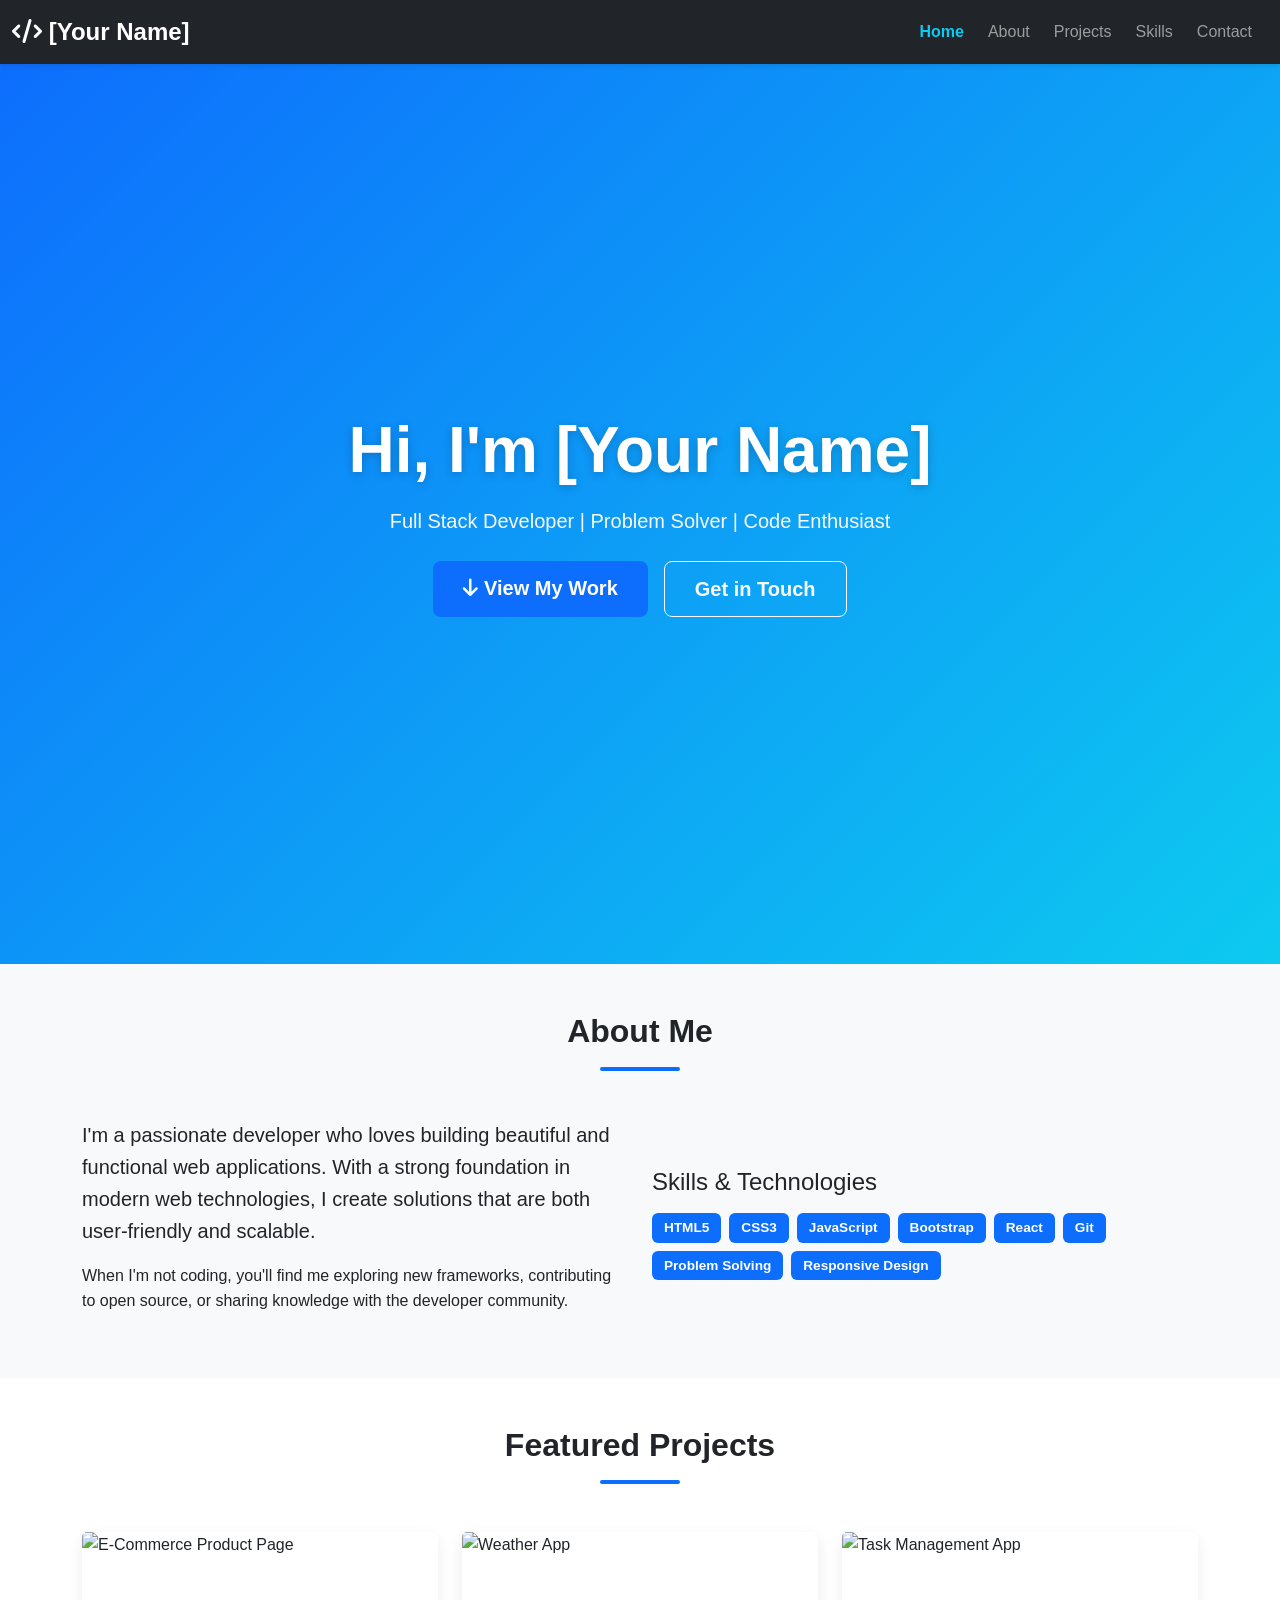
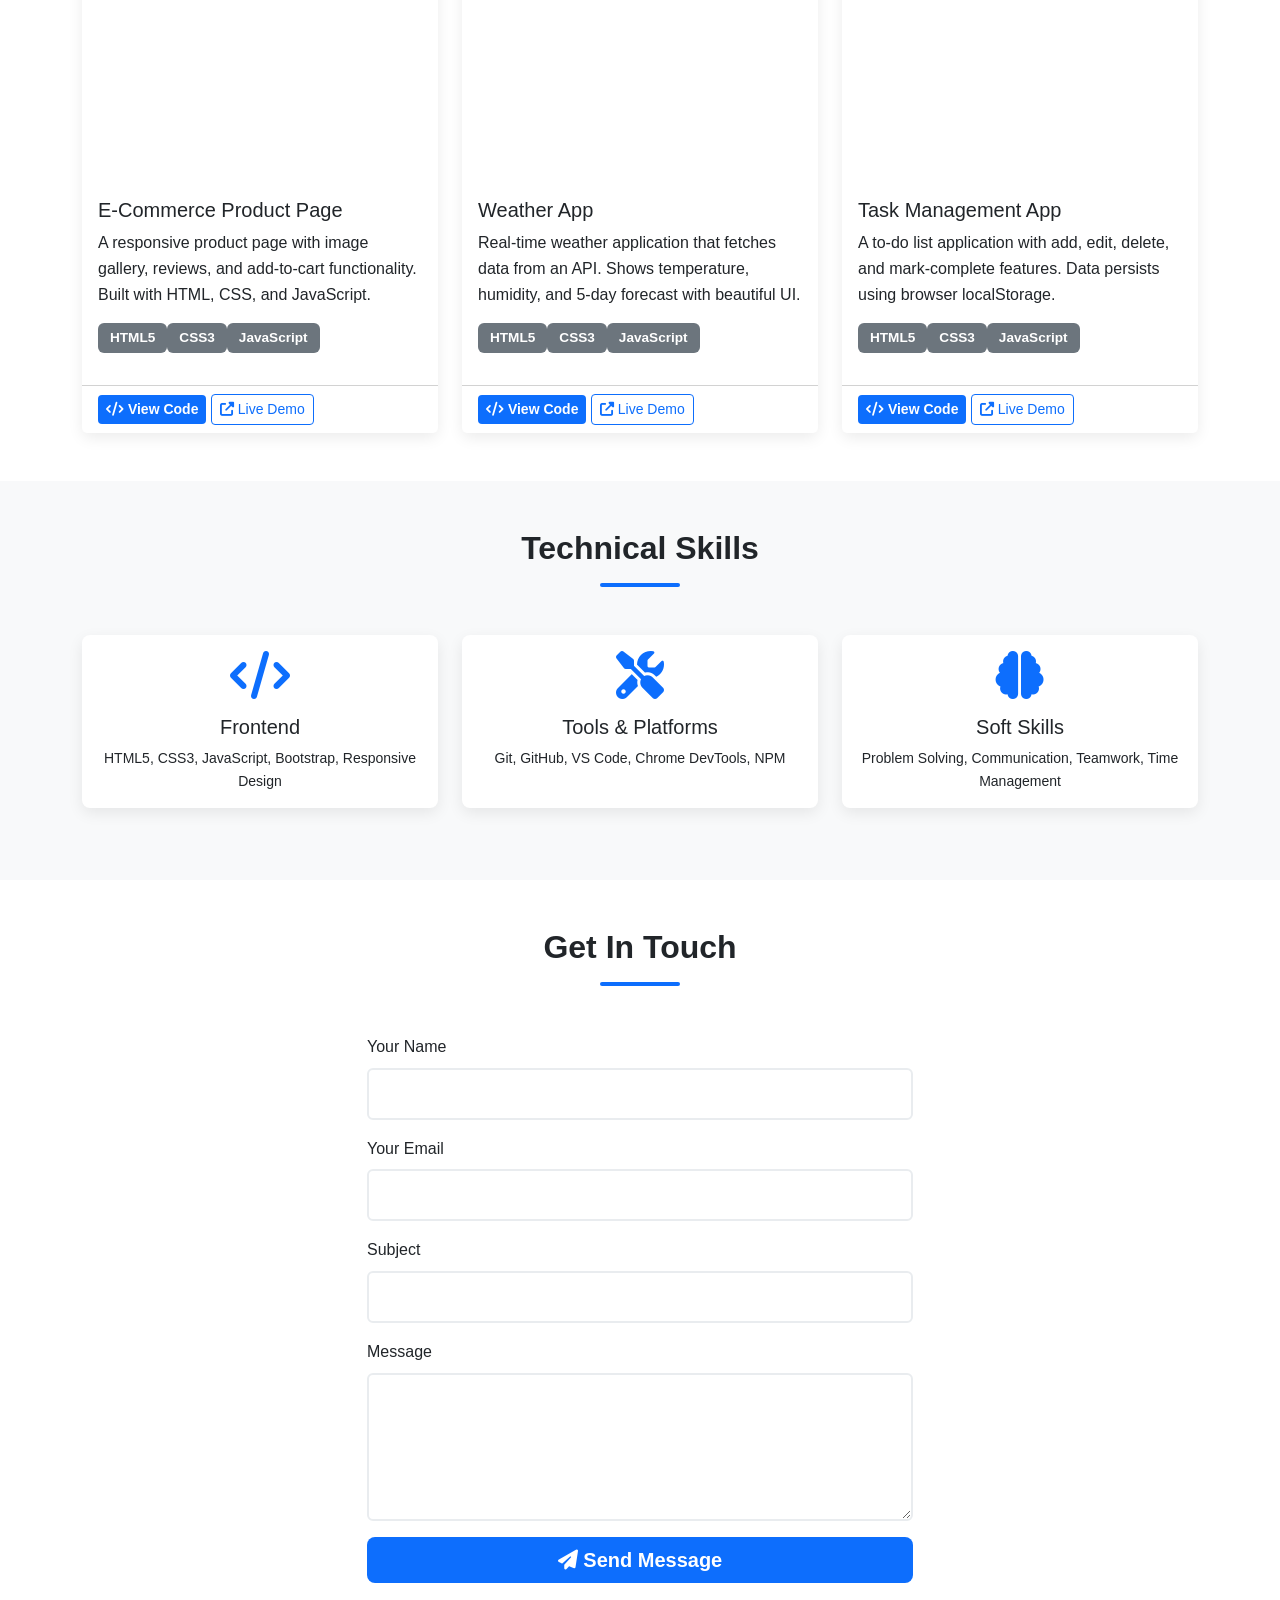
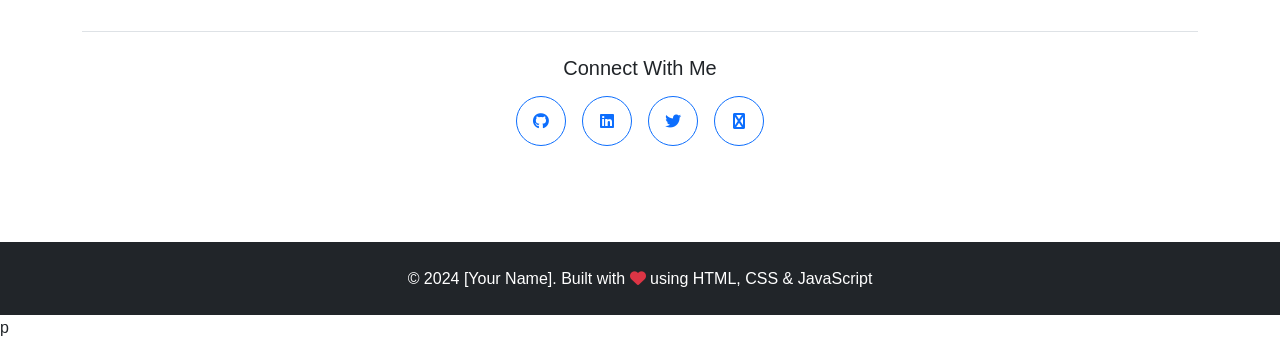
==== index.html @ 4bb2b377 "update" ====
<!DOCTYPE html>
<html lang="en">
<head>
    <!-- Meta tags for character encoding and responsiveness -->
    <meta charset="UTF-8">
    <meta name="viewport" content="width=device-width, initial-scale=1.0">
    <meta name="description" content="[Your Name] - Full Stack Developer Portfolio">
    <title>[Your Name] - Portfolio</title>
    
    <!-- Bootstrap CSS CDN - Gets styles from internet -->
    <!-- This gives us pre-made styling for buttons, navbar, cards, grid, etc. -->
    <link href="https://cdn.jsdelivr.net/npm/bootstrap@5.3.0/dist/css/bootstrap.min.css" rel="stylesheet">
    
    <!-- Font Awesome for Icons - CDN link -->
    <!-- This lets us use beautiful icons in our site -->
    <link rel="stylesheet" href="https://cdnjs.cloudflare.com/ajax/libs/font-awesome/6.4.0/css/all.min.css">
    
    <!-- Our custom CSS file - overwrites Bootstrap where we want -->
    <link rel="stylesheet" href="styles.css">
</head>

<body>
    <!-- ========================================
        NAVIGATION BAR (Navbar)
        Built with Bootstrap - very easy!
        ======================================== -->
    
    <nav class="navbar navbar-expand-lg navbar-dark bg-dark sticky-top">
        <!-- Container keeps content centered and padded -->
        <div class="container-fluid">
            <!-- Logo/Brand -->
            <a class="navbar-brand fw-bold fs-4" href="#home">
                <i class="fas fa-code"></i> [Your Name]
            </a>
            
            <!-- Hamburger menu button (appears on mobile) -->
            <button class="navbar-toggler" type="button" data-bs-toggle="collapse" data-bs-target="#navbarNav">
                <span class="navbar-toggler-icon"></span>
            </button>
            
            <!-- Navigation links -->
            <div class="collapse navbar-collapse" id="navbarNav">
                <ul class="navbar-nav ms-auto">
                    <li class="nav-item">
                        <a class="nav-link active" href="#home">Home</a>
                    </li>
                    <li class="nav-item">
                        <a class="nav-link" href="#about">About</a>
                    </li>
                    <li class="nav-item">
                        <a class="nav-link" href="#projects">Projects</a>
                    </li>
                    <li class="nav-item">
                        <a class="nav-link" href="#skills">Skills</a>
                    </li>
                    <li class="nav-item">
                        <a class="nav-link" href="#contact">Contact</a>
                    </li>
                </ul>
            </div>
        </div>
    </nav>

    <!-- ========================================
        HERO SECTION (The big welcome banner)
        ======================================== -->
    
    <section id="home" class="hero-section">
        <div class="container h-100">
            <div class="row h-100 align-items-center justify-content-center text-center">
                <div class="col-lg-8">
                    <!-- Main heading with animation -->
                    <h1 class="display-3 fw-bold text-white mb-3 animate-on-load">
                        Hi, I'm [Your Name]
                    </h1>
                    
                    <!-- Subtitle -->
                    <p class="lead text-light mb-4">
                        Full Stack Developer | Problem Solver | Code Enthusiast
                    </p>
                    
                    <!-- CTA Buttons -->
                    <div class="d-flex gap-3 justify-content-center flex-wrap">
                        <a href="#projects" class="btn btn-primary btn-lg">
                            <i class="fas fa-arrow-down"></i> View My Work
                        </a>
                        <a href="#contact" class="btn btn-outline-light btn-lg">
                            Get in Touch
                        </a>
                    </div>
                </div>
            </div>
        </div>
    </section>

    <!-- ========================================
        ABOUT SECTION
        ======================================== -->
    
    <section id="about" class="py-5 bg-light">
        <div class="container">
            <h2 class="text-center mb-5 fw-bold">About Me</h2>
            
            <div class="row align-items-center">
                <!-- About text -->
                <div class="col-lg-6 mb-4 mb-lg-0">
                    <p class="lead">
                        I'm a passionate developer who loves building beautiful and functional web applications. 
                        With a strong foundation in modern web technologies, I create solutions that are 
                        both user-friendly and scalable.
                    </p>
                    <p>
                        When I'm not coding, you'll find me exploring new frameworks, 
                        contributing to open source, or sharing knowledge with the developer community.
                    </p>
                </div>
                
                <!-- Skills section -->
                <div class="col-lg-6">
                    <h4 class="mb-3">Skills & Technologies</h4>
                    <!-- Bootstrap badge component for skills -->
                    <div class="d-flex flex-wrap gap-2">
                        <span class="badge bg-primary">HTML5</span>
                        <span class="badge bg-primary">CSS3</span>
                        <span class="badge bg-primary">JavaScript</span>
                        <span class="badge bg-primary">Bootstrap</span>
                        <span class="badge bg-primary">React</span>
                        <span class="badge bg-primary">Git</span>
                        <span class="badge bg-primary">Problem Solving</span>
                        <span class="badge bg-primary">Responsive Design</span>
                    </div>
                </div>
            </div>
        </div>
    </section>

    <!-- ========================================
        PROJECTS SECTION
        Grid layout with Bootstrap - very clean!
        ======================================== -->
    
    <section id="projects" class="py-5">
        <div class="container">
            <h2 class="text-center mb-5 fw-bold">Featured Projects</h2>
            
            <!-- Bootstrap grid: 3 columns on desktop, 1 on mobile -->
            <div class="row g-4" id="projects-container">
                <!-- Projects will be loaded here by JavaScript -->
                
                <!-- Example card (will be replaced by JS) -->
                <div class="col-md-6 col-lg-4">
                    <div class="card h-100 project-card shadow-sm">
                        <!-- Card image -->
                        <img src="https://via.placeholder.com/400x250?text=Project+1" 
                             class="card-img-top" alt="Project">
                        
                        <!-- Card body -->
                        <div class="card-body d-flex flex-column">
                            <h5 class="card-title">Sample Project</h5>
                            <p class="card-text">
                                Beautiful project description goes here. 
                                Explain what you built and what tech you used.
                            </p>
                            
                            <!-- Tech tags -->
                            <div class="mb-3 mt-auto">
                                <span class="badge bg-secondary">HTML</span>
                                <span class="badge bg-secondary">CSS</span>
                                <span class="badge bg-secondary">JS</span>
                            </div>
                        </div>
                        
                        <!-- Card footer with buttons -->
                        <div class="card-footer bg-white">
                            <a href="#" class="btn btn-sm btn-primary">
                                <i class="fas fa-code"></i> View Code
                            </a>
                            <a href="#" class="btn btn-sm btn-outline-primary">
                                <i class="fas fa-external-link-alt"></i> Live Demo
                            </a>
                        </div>
                    </div>
                </div>
            </div>
        </div>
    </section>

    <!-- ========================================
        SKILLS SECTION
        ======================================== -->
    
    <section id="skills" class="py-5 bg-light">
        <div class="container">
            <h2 class="text-center mb-5 fw-bold">Technical Skills</h2>
            
            <div class="row">
                <!-- Skill category 1 -->
                <div class="col-md-4 mb-4">
                    <div class="card h-100">
                        <div class="card-body text-center">
                            <i class="fas fa-code fa-3x text-primary mb-3"></i>
                            <h5 class="card-title">Frontend</h5>
                            <p class="card-text small">
                                HTML5, CSS3, JavaScript, Bootstrap, Responsive Design
                            </p>
                        </div>
                    </div>
                </div>
                
                <!-- Skill category 2 -->
                <div class="col-md-4 mb-4">
                    <div class="card h-100">
                        <div class="card-body text-center">
                            <i class="fas fa-tools fa-3x text-primary mb-3"></i>
                            <h5 class="card-title">Tools & Platforms</h5>
                            <p class="card-text small">
                                Git, GitHub, VS Code, Chrome DevTools, NPM
                            </p>
                        </div>
                    </div>
                </div>
                
                <!-- Skill category 3 -->
                <div class="col-md-4 mb-4">
                    <div class="card h-100">
                        <div class="card-body text-center">
                            <i class="fas fa-brain fa-3x text-primary mb-3"></i>
                            <h5 class="card-title">Soft Skills</h5>
                            <p class="card-text small">
                                Problem Solving, Communication, Teamwork, Time Management
                            </p>
                        </div>
                    </div>
                </div>
            </div>
        </div>
    </section>

    <!-- ========================================
        CONTACT SECTION
        ======================================== -->
    
    <section id="contact" class="py-5">
        <div class="container">
            <h2 class="text-center mb-5 fw-bold">Get In Touch</h2>
            
            <div class="row">
                <!-- Contact form -->
                <div class="col-lg-6 offset-lg-3">
                    <form id="contact-form" class="needs-validation" novalidate>
                        <!-- Name input -->
                        <div class="mb-3">
                            <label for="name" class="form-label">Your Name</label>
                            <input type="text" class="form-control" id="name" name="name" required>
                            <div class="invalid-feedback">
                                Please provide your name.
                            </div>
                        </div>
                        
                        <!-- Email input -->
                        <div class="mb-3">
                            <label for="email" class="form-label">Your Email</label>
                            <input type="email" class="form-control" id="email" name="email" required>
                            <div class="invalid-feedback">
                                Please provide a valid email.
                            </div>
                        </div>
                        
                        <!-- Subject input -->
                        <div class="mb-3">
                            <label for="subject" class="form-label">Subject</label>
                            <input type="text" class="form-control" id="subject" name="subject" required>
                            <div class="invalid-feedback">
                                Please provide a subject.
                            </div>
                        </div>
                        
                        <!-- Message textarea -->
                        <div class="mb-3">
                            <label for="message" class="form-label">Message</label>
                            <textarea class="form-control" id="message" name="message" rows="5" required></textarea>
                            <div class="invalid-feedback">
                                Please provide a message.
                            </div>
                        </div>
                        
                        <!-- Submit button -->
                        <button type="submit" class="btn btn-primary btn-lg w-100">
                            <i class="fas fa-paper-plane"></i> Send Message
                        </button>
                    </form>
                </div>
            </div>
            
            <!-- Social links -->
            <div class="text-center mt-5 pt-4 border-top">
                <h5 class="mb-3">Connect With Me</h5>
                <div class="d-flex justify-content-center gap-3">
                    <a href="#" class="btn btn-outline-primary btn-circle">
                        <i class="fab fa-github"></i>
                    </a>
                    <a href="#" class="btn btn-outline-primary btn-circle">
                        <i class="fab fa-linkedin"></i>
                    </a>
                    <a href="#" class="btn btn-outline-primary btn-circle">
                        <i class="fab fa-twitter"></i>
                    </a>
                    <a href="#" class="btn btn-outline-primary btn-circle">
                        <i class="fab fa-envelope"></i>
                    </a>
                </div>
            </div>
        </div>
    </section>

    <!-- ========================================
        FOOTER
        ======================================== -->
    
    <footer class="bg-dark text-white py-4 mt-5">
        <div class="container text-center">
            <p class="mb-0">
                &copy; 2024 [Your Name]. Built with 
                <i class="fas fa-heart text-danger"></i> 
                using HTML, CSS & JavaScript
            </p>
        </div>
    </footer>

    <!-- ========================================
        SCRIPTS
        ======================================== -->
    
    <!-- Bootstrap JavaScript (needed for navbar toggle, modals, etc.) -->
    <script src="https://cdn.jsdelivr.net/npm/bootstrap@5.3.0/dist/js/bootstrap.bundle.min.js"></script>
    
    <!-- Our custom JavaScript -->
    <script src="script.js"></script>
</body>
</html>p
---- styles.css ----
/* ================================================
   PORTFOLIO WEBSITE - CUSTOM STYLES
   ================================================
   Bootstrap provides the foundation.
   We customize it here to make it unique! */

/* ================================================
   1. CSS VARIABLES - Easy theme management
   ================================================ */

:root {
    /* Primary brand colors */
    --primary-color: #0d6efd;        /* Bootstrap primary blue */
    --primary-dark: #0a58ca;         /* Darker shade for hover */
    --accent-color: #0dcaf0;         /* Cyan accent */
    
    /* Text colors */
    --text-dark: #212529;            /* Dark text */
    --text-light: #6c757d;           /* Gray text */
    
    /* Background colors */
    --bg-dark: #212529;              /* Dark sections */
    --bg-light: #f8f9fa;             /* Light sections */
    
    /* Spacing & sizing */
    --spacing-unit: 1rem;
    --border-radius: 0.5rem;
}

/* ================================================
   2. GLOBAL STYLES
   ================================================ */

* {
    /* This resets default margins and padding */
    margin: 0;
    padding: 0;
    /* This makes box sizing easier */
    box-sizing: border-box;
}

html {
    /* Smooth scrolling when clicking anchor links */
    scroll-behavior: smooth;
}

body {
    /* Fallback fonts if primary doesn't load */
    font-family: 'Segoe UI', Tahoma, Geneva, Verdana, sans-serif;
    /* Line height for better readability */
    line-height: 1.6;
    /* Default text color */
    color: var(--text-dark);
}

/* ================================================
   3. HERO SECTION - The big welcome banner
   ================================================ */

.hero-section {
    /* Gradient background */
    background: linear-gradient(135deg, var(--primary-color) 0%, var(--accent-color) 100%);
    
    /* Text color */
    color: white;
    
    /* Height and centering */
    height: 100vh;  /* Full viewport height */
    display: flex;
    align-items: center;
    justify-content: center;
    
    /* Make text white */
    color: white;
}

/* Style the main heading in hero */
.hero-section h1 {
    /* Add text shadow for depth */
    text-shadow: 0 2px 10px rgba(0, 0, 0, 0.2);
    
    /* Font weight */
    font-weight: 800;
}

/* Style hero buttons */
.hero-section .btn {
    /* Add some padding */
    padding: 12px 30px;
    
    /* Smooth transitions on hover */
    transition: all 0.3s ease;
    
    /* Font weight */
    font-weight: 600;
}

/* Hover effect for buttons */
.hero-section .btn:hover {
    /* Move button up slightly */
    transform: translateY(-3px);
    
    /* Add subtle shadow */
    box-shadow: 0 10px 25px rgba(0, 0, 0, 0.2);
}

/* ================================================
   4. NAVIGATION BAR CUSTOMIZATION
   ================================================ */

.navbar {
    /* Shadow under navbar */
    box-shadow: 0 2px 4px rgba(0, 0, 0, 0.1);
}

/* Style navbar links on hover */
.navbar-nav .nav-link {
    /* Smooth color transition */
    transition: color 0.3s ease;
    
    /* Add padding */
    margin-right: 0.5rem;
}

/* When you hover over a nav link */
.navbar-nav .nav-link:hover {
    /* Change color */
    color: var(--accent-color) !important;
    
    /* Underline effect */
    border-bottom: 2px solid var(--accent-color);
}

/* Active link styling */
.navbar-nav .nav-link.active {
    color: var(--accent-color) !important;
    font-weight: 600;
}

/* ================================================
   5. PROJECT CARDS - Make them stand out
   ================================================ */

.project-card {
    /* Smooth transition on hover */
    transition: all 0.3s ease;
    
    /* Subtle shadow */
    border: none;
}

/* When you hover on a project card */
.project-card:hover {
    /* Move card up */
    transform: translateY(-10px);
    
    /* Bigger shadow */
    box-shadow: 0 15px 35px rgba(0, 0, 0, 0.15) !important;
    
    /* Slight scale up */
}

/* Style the card image */
.project-card img {
    /* Height of image */
    height: 250px;
    
    /* Make it look nice when scaled */
    object-fit: cover;
    
    /* Transition for hover effect */
    transition: transform 0.3s ease;
}

/* When you hover, zoom the image slightly */
.project-card:hover img {
    transform: scale(1.05);
}

/* ================================================
   6. SECTION SPACING & STYLING
   ================================================ */

/* All sections get nice padding */
section {
    padding: 60px 0;
}

/* Section headings */
section h2 {
    /* Color and weight */
    color: var(--text-dark);
    font-weight: 700;
    
    /* Add a nice underline effect */
    position: relative;
    padding-bottom: 20px;
    margin-bottom: 40px;
}

/* Underline for section headings */
section h2::after {
    content: '';
    position: absolute;
    bottom: 0;
    left: 50%;
    transform: translateX(-50%);
    width: 80px;
    height: 4px;
    background: var(--primary-color);
    border-radius: 2px;
}

/* ================================================
   7. CARDS & COMPONENTS
   ================================================ */

.card {
    /* Smooth border */
    border: none;
    
    /* Subtle shadow */
    box-shadow: 0 5px 15px rgba(0, 0, 0, 0.08);
    
    /* Transition for hover */
    transition: all 0.3s ease;
    
    /* Rounded corners */
    border-radius: var(--border-radius);
}

/* Hover effect for cards */
.card:hover {
    box-shadow: 0 10px 30px rgba(0, 0, 0, 0.15);
    transform: translateY(-5px);
}

/* ================================================
   8. BADGES (Skill tags)
   ================================================ */

.badge {
    /* Padding for breathing room */
    padding: 8px 12px;
    
    /* Font size */
    font-size: 0.85rem;
    
    /* Smooth transition */
    transition: all 0.3s ease;
}

.badge:hover {
    /* Slightly bigger on hover */
    transform: scale(1.1);
}

/* ================================================
   9. FORM STYLES
   ================================================ */

.form-control {
    /* Border color */
    border-color: #e9ecef;
    
    /* Smooth transition */
    transition: all 0.3s ease;
    
    /* Padding */
    padding: 12px 15px;
    
    /* Border width */
    border: 2px solid #e9ecef;
}

/* When form input is focused (user clicks on it) */
.form-control:focus {
    /* Change border color */
    border-color: var(--primary-color);
    
    /* Add glow effect */
    box-shadow: 0 0 0 0.2rem rgba(13, 110, 253, 0.25);
    
    /* Remove default outline */
    outline: none;
}

/* Form button */
.btn-primary {
    /* Background color */
    background-color: var(--primary-color);
    
    /* Border */
    border: none;
    
    /* Smooth transition */
    transition: all 0.3s ease;
    
    /* Font weight */
    font-weight: 600;
}

/* Button hover */
.btn-primary:hover {
    /* Darker color */
    background-color: var(--primary-dark);
    
    /* Move up slightly */
    transform: translateY(-2px);
    
    /* Add shadow */
    box-shadow: 0 5px 15px rgba(13, 110, 253, 0.4);
}

/* ================================================
   10. SOCIAL BUTTONS
   ================================================ */

.btn-circle {
    /* Width and height */
    width: 50px;
    height: 50px;
    
    /* Center the icon */
    display: flex;
    align-items: center;
    justify-content: center;
    
    /* Make it a circle */
    border-radius: 50%;
    
    /* Smooth transition */
    transition: all 0.3s ease;
    
    /* Remove padding */
    padding: 0;
}

/* Hover effect for social buttons */
.btn-circle:hover {
    /* Transform to circle */
    background-color: var(--primary-color);
    color: white;
    
    /* Move up and scale */
    transform: translateY(-5px) scale(1.1);
    
    /* Shadow */
    box-shadow: 0 10px 25px rgba(13, 110, 253, 0.4);
}

/* ================================================
   11. ANIMATIONS
   ================================================ */

/* Define animation for elements loading */
@keyframes slideInUp {
    from {
        opacity: 0;
        transform: translateY(30px);
    }
    to {
        opacity: 1;
        transform: translateY(0);
    }
}

/* Apply animation to hero heading */
.animate-on-load {
    animation: slideInUp 0.8s ease-out;
}

/* ================================================
   12. RESPONSIVE DESIGN - Mobile First
   ================================================ */

/* Tablets (768px and up) */
@media (max-width: 768px) {
    /* Make hero section smaller on mobile */
    .hero-section h1 {
        font-size: 2rem;
    }
    
    /* Stack buttons vertically on mobile */
    .hero-section .btn {
        display: block;
        width: 100%;
        margin: 10px 0;
    }
    
    /* Reduce padding on mobile */
    section {
        padding: 40px 0;
    }
}

/* Small phones (480px and down) */
@media (max-width: 480px) {
    /* Even smaller heading on small phones */
    .hero-section h1 {
        font-size: 1.5rem;
    }
    
    /* Smaller padding */
    section {
        padding: 30px 0;
    }
    
    /* Smaller cards */
    .card {
        margin-bottom: 15px;
    }
}

/* ================================================
   13. UTILITY CLASSES - Extra help
   ================================================ */

/* For spacing */
.mt-5 {
    margin-top: 3rem;
}

/* For text alignment */
.text-center {
    text-align: center;
}

/* ================================================
   14. FOOTER
   ================================================ */

footer {
    /* Dark background */
    background-color: var(--bg-dark);
    
    /* White text */
    color: white;
    
    /* Margin from content */
    margin-top: 60px;
}

footer p {
    margin-bottom: 0;
}
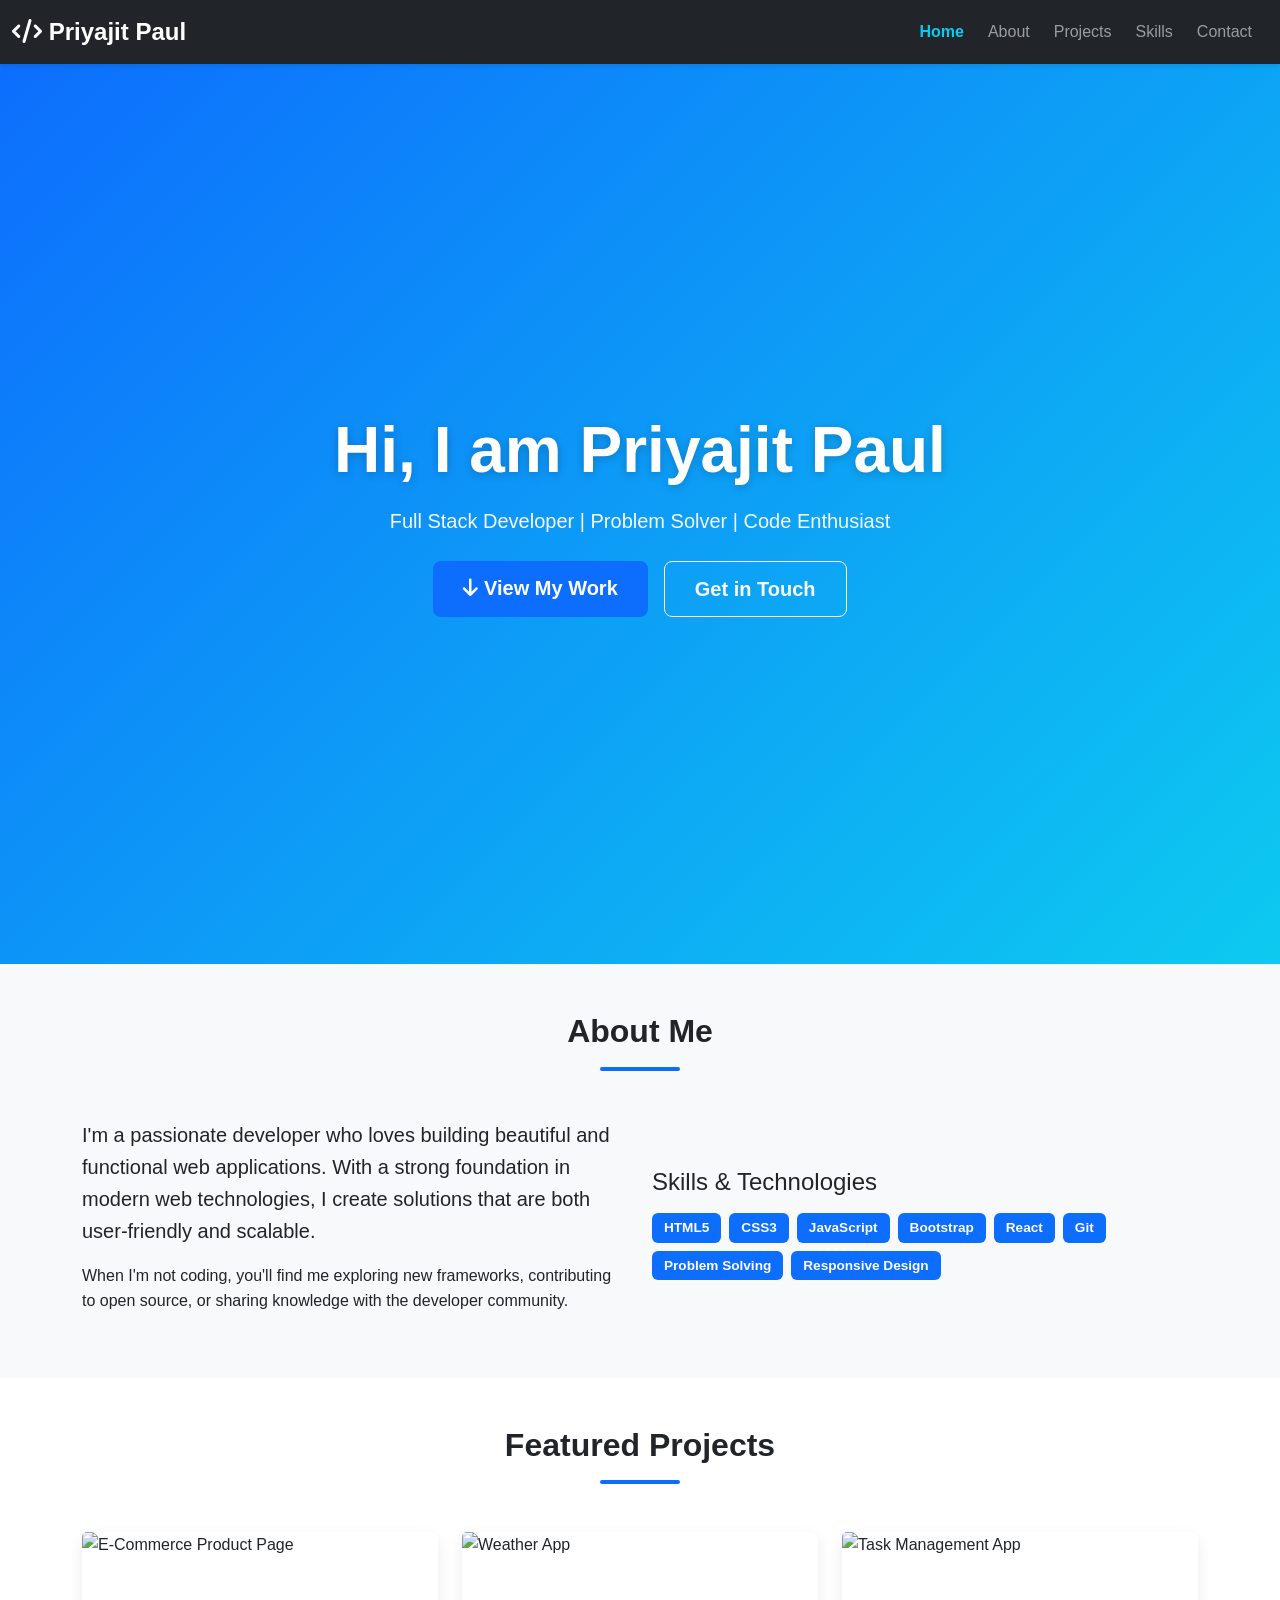
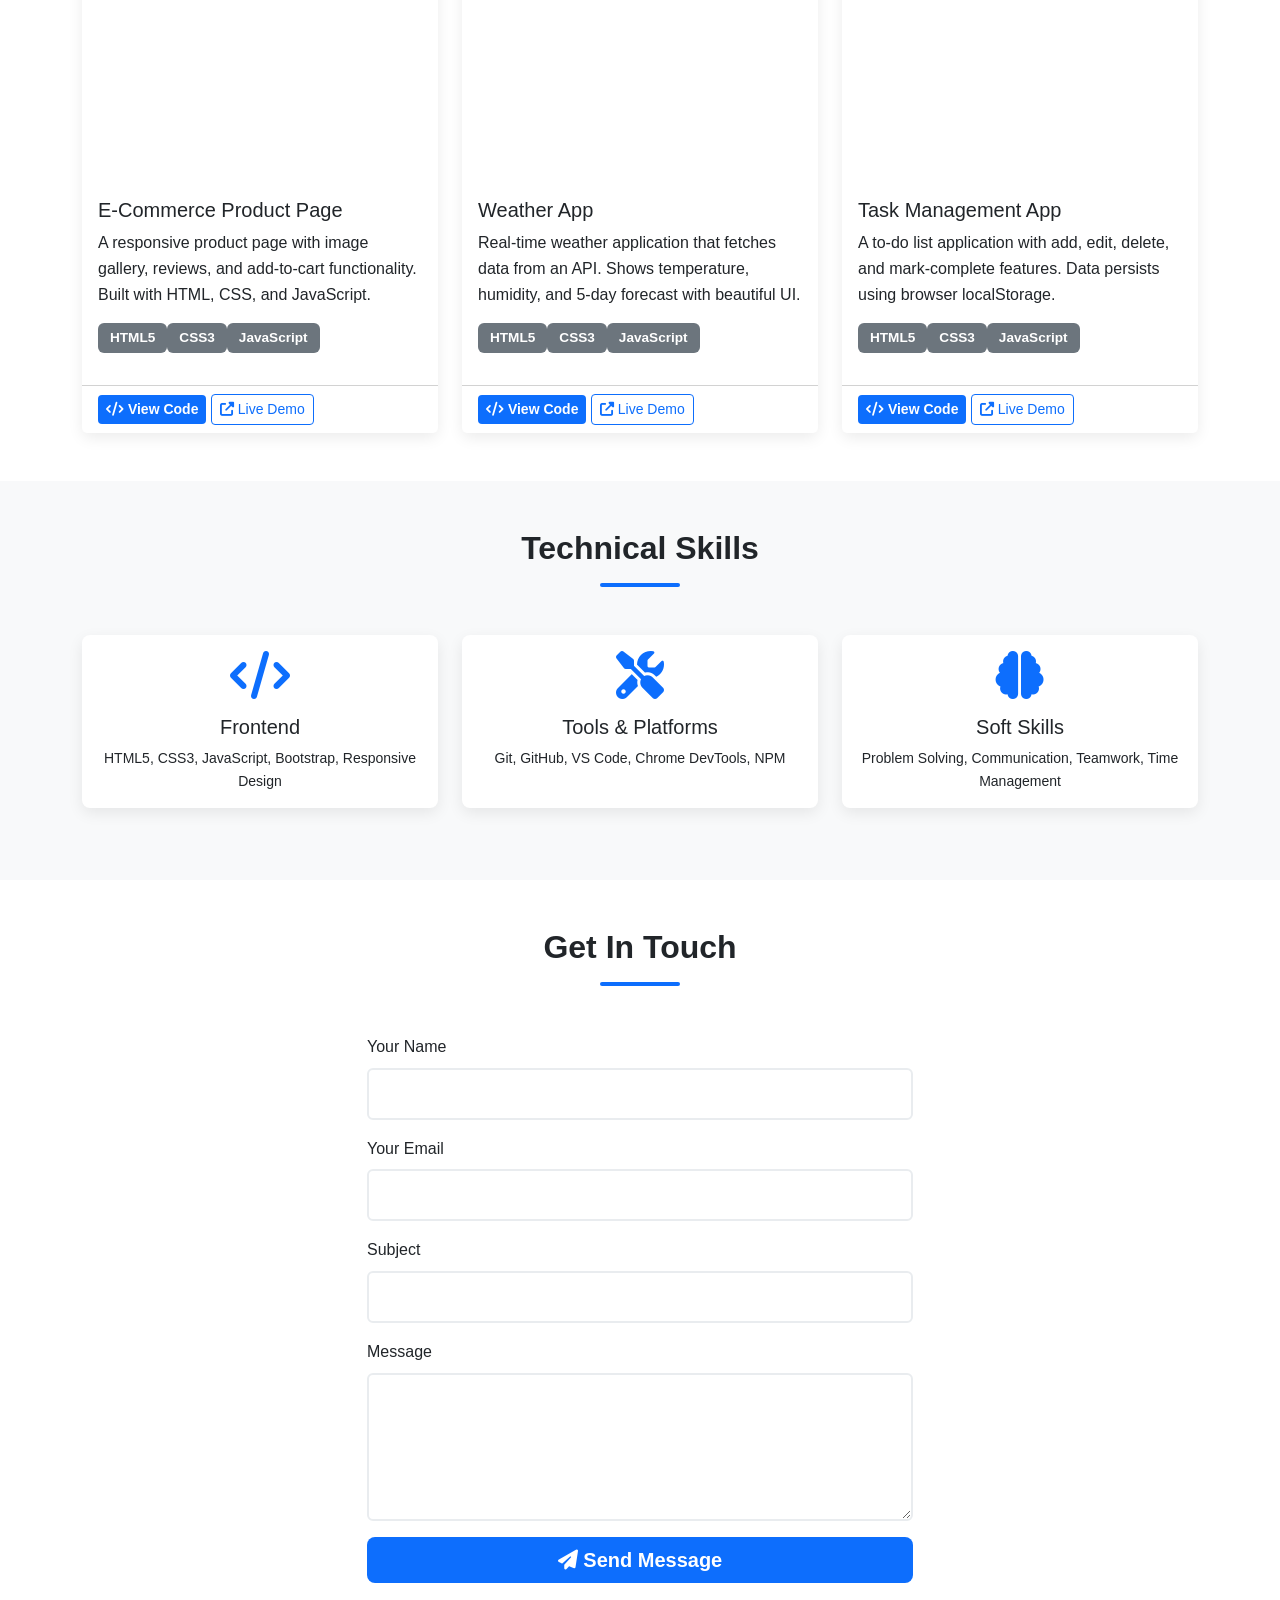
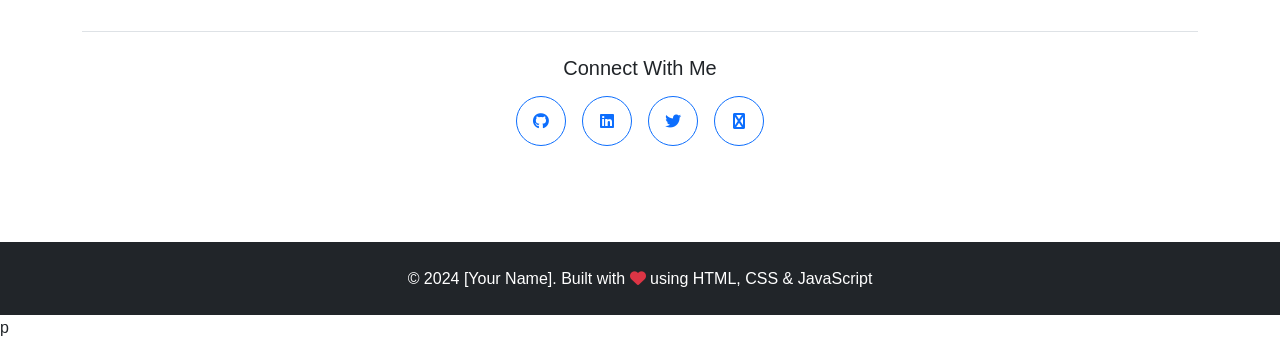
==== commit d6654518: "update" ====
--- a/index.html
+++ b/index.html
@@ -4,8 +4,8 @@
     <!-- Meta tags for character encoding and responsiveness -->
     <meta charset="UTF-8">
     <meta name="viewport" content="width=device-width, initial-scale=1.0">
-    <meta name="description" content="[Your Name] - Full Stack Developer Portfolio">
-    <title>[Your Name] - Portfolio</title>
+    <meta name="description" content="Priyajit Paul- Full Stack Developer Portfolio">
+    <title>"Priyajit Paul - Portfolio"</title>
     
     <!-- Bootstrap CSS CDN - Gets styles from internet -->
     <!-- This gives us pre-made styling for buttons, navbar, cards, grid, etc. -->
@@ -30,7 +30,7 @@
         <div class="container-fluid">
             <!-- Logo/Brand -->
             <a class="navbar-brand fw-bold fs-4" href="#home">
-                <i class="fas fa-code"></i> [Your Name]
+                <i class="fas fa-code"></i> Priyajit Paul 
             </a>
             
             <!-- Hamburger menu button (appears on mobile) -->
@@ -71,7 +71,7 @@
                 <div class="col-lg-8">
                     <!-- Main heading with animation -->
                     <h1 class="display-3 fw-bold text-white mb-3 animate-on-load">
-                        Hi, I'm [Your Name]
+                        Hi, I am Priyajit Paul 
                     </h1>
                     
                     <!-- Subtitle -->
